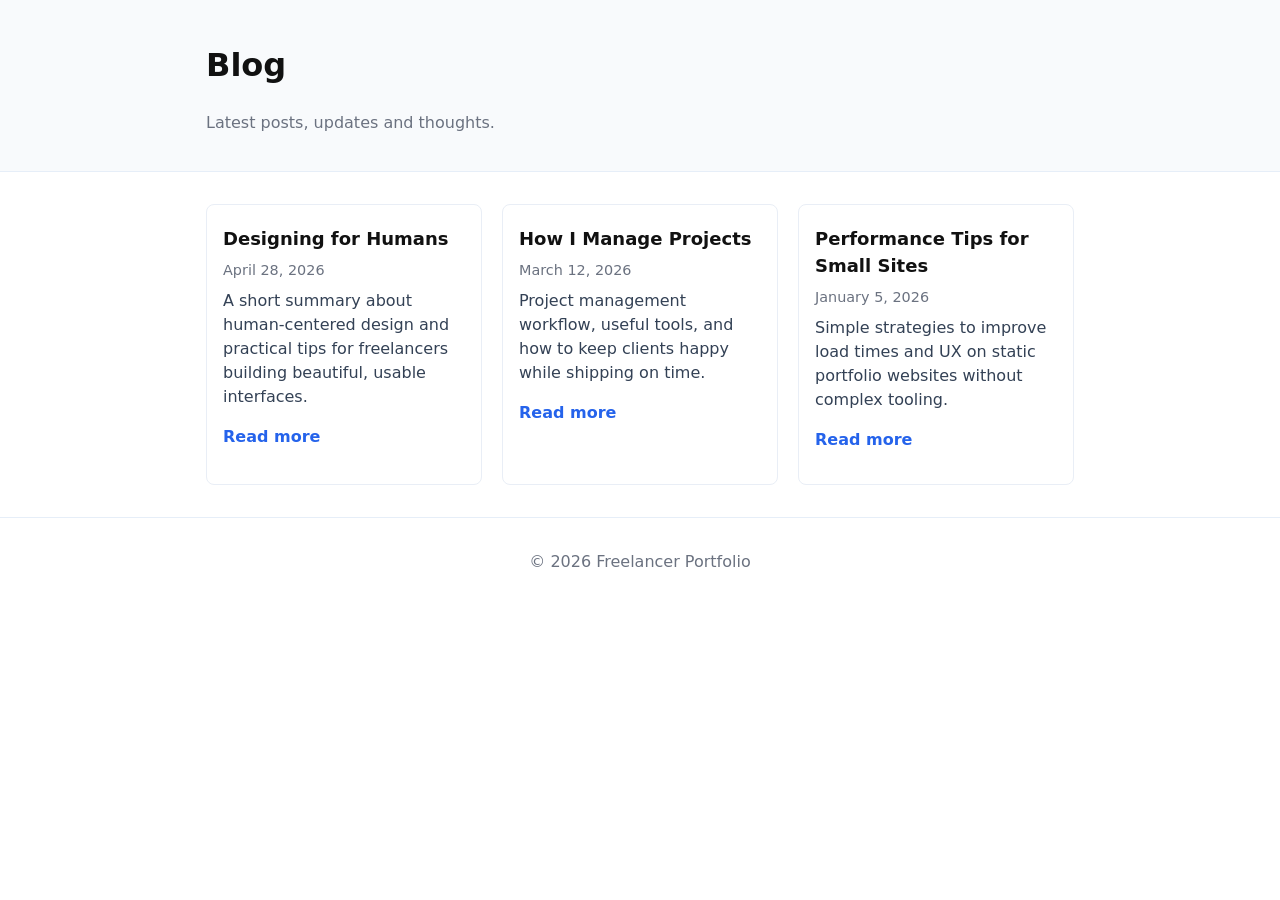
==== blog.html @ 763815da "Add blog page and shared stylesheet" ====
<!doctype html>
<html lang="en">
<head>
  <meta charset="utf-8">
  <meta name="viewport" content="width=device-width,initial-scale=1">
  <title>Blog — Freelancer Portfolio</title>
  <link rel="stylesheet" href="css/style.css">
  <meta name="description" content="Blog page with sample posts">
</head>
<body>
  <header class="site-header">
    <div class="container">
      <h1>Blog</h1>
      <p class="lead">Latest posts, updates and thoughts.</p>
    </div>
  </header>

  <main class="container">
    <section class="posts" aria-label="Blog posts">

      <article class="post">
        <header>
          <h2 class="post-title">Designing for Humans</h2>
          <time datetime="2026-04-28" class="post-date">April 28, 2026</time>
        </header>
        <p class="post-summary">A short summary about human-centered design and practical tips for freelancers building beautiful, usable interfaces.</p>
        <p><a class="read-more" href="#">Read more</a></p>
      </article>

      <article class="post">
        <header>
          <h2 class="post-title">How I Manage Projects</h2>
          <time datetime="2026-03-12" class="post-date">March 12, 2026</time>
        </header>
        <p class="post-summary">Project management workflow, useful tools, and how to keep clients happy while shipping on time.</p>
        <p><a class="read-more" href="#">Read more</a></p>
      </article>

      <article class="post">
        <header>
          <h2 class="post-title">Performance Tips for Small Sites</h2>
          <time datetime="2026-01-05" class="post-date">January 5, 2026</time>
        </header>
        <p class="post-summary">Simple strategies to improve load times and UX on static portfolio websites without complex tooling.</p>
        <p><a class="read-more" href="#">Read more</a></p>
      </article>

    </section>
  </main>

  <footer class="site-footer">
    <div class="container">© 2026 Freelancer Portfolio</div>
  </footer>

</body>
</html>
---- css/style.css ----
/* Shared stylesheet for the portfolio */
:root{
  --max-width: 900px;
  --accent:#2563eb;
  --muted:#6b7280;
  --bg:#ffffff;
  --surface:#f8fafc;
}
*{box-sizing:border-box}
body{font-family:system-ui,-apple-system,Segoe UI,Roboto,'Helvetica Neue',Arial;line-height:1.5;color:#111;margin:0;background:var(--bg)}
.container{max-width:var(--max-width);margin:0 auto;padding:1rem}
.site-header{background:var(--surface);border-bottom:1px solid #e6eef8}
.site-header .container{padding:1.25rem 1rem}
.lead{color:var(--muted);margin-top:0}
.posts{display:grid;grid-template-columns:1fr;gap:1.25rem;padding:1rem 0}
.post{background:#fff;border:1px solid #e9eef6;padding:1rem;border-radius:8px}
.post-title{margin:.25rem 0 .5rem;font-size:1.125rem}
.post-date{display:block;color:var(--muted);font-size:.9rem;margin-bottom:.5rem}
.post-summary{margin:0 0 .75rem;color:#334155}
.read-more{color:var(--accent);text-decoration:none;font-weight:600}
.read-more:hover{text-decoration:underline}
.site-footer{border-top:1px solid #e6eef8;color:var(--muted);padding:1rem 0;text-align:center}

/* Responsive layout for larger screens */
@media (min-width:800px){
  .posts{grid-template-columns:repeat(2,1fr)}
}

@media (min-width:1200px){
  .posts{grid-template-columns:repeat(3,1fr)}
}
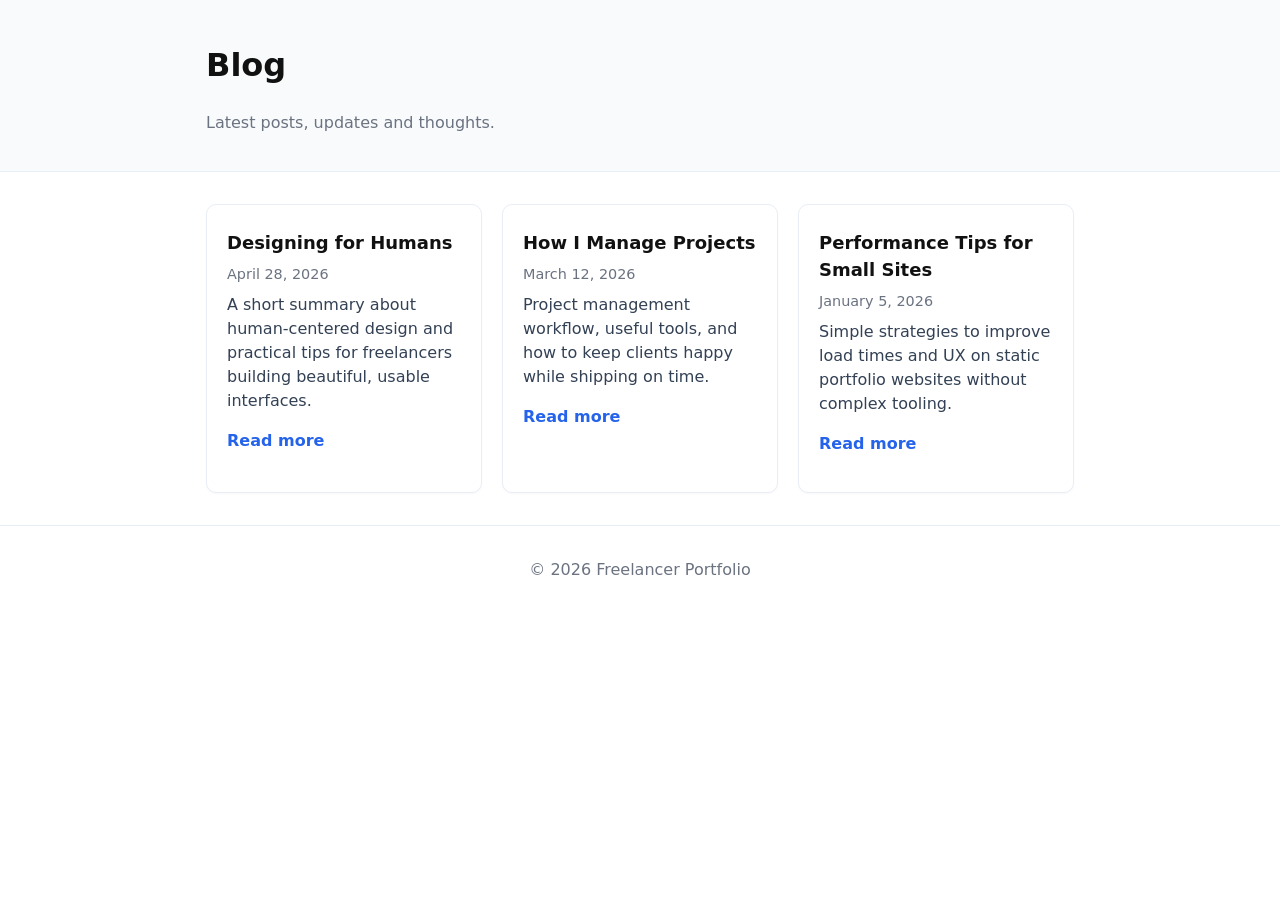
==== commit 9433b9e7: "Accessibility: add skip-link and main id to blog.html" ====
--- a/blog.html
+++ b/blog.html
@@ -8,6 +8,7 @@
   <meta name="description" content="Blog page with sample posts">
 </head>
 <body>
+  <a class="skip-link" href="#main-content">Skip to content</a>
   <header class="site-header">
     <div class="container">
       <h1>Blog</h1>
@@ -15,7 +16,7 @@
     </div>
   </header>
 
-  <main class="container">
+  <main id="main-content" class="container">
     <section class="posts" aria-label="Blog posts">
 
       <article class="post">
--- a/css/style.css
+++ b/css/style.css
@@ -8,12 +8,14 @@
 }
 *{box-sizing:border-box}
 body{font-family:system-ui,-apple-system,Segoe UI,Roboto,'Helvetica Neue',Arial;line-height:1.5;color:#111;margin:0;background:var(--bg)}
+.skip-link{position:fixed;left:0;top:0;background:#111;color:#fff;padding:.5rem .75rem;border-radius:0 0 6px 0;transform:translateY(-120%);transition:transform .18s ease-in-out;z-index:999}
+.skip-link:focus{transform:translateY(0)}
 .container{max-width:var(--max-width);margin:0 auto;padding:1rem}
 .site-header{background:var(--surface);border-bottom:1px solid #e6eef8}
 .site-header .container{padding:1.25rem 1rem}
 .lead{color:var(--muted);margin-top:0}
 .posts{display:grid;grid-template-columns:1fr;gap:1.25rem;padding:1rem 0}
-.post{background:#fff;border:1px solid #e9eef6;padding:1rem;border-radius:8px}
+.post{background:#fff;border:1px solid #e9eef6;padding:1.25rem;border-radius:10px;box-shadow:0 1px 2px rgba(16,24,40,0.03)}
 .post-title{margin:.25rem 0 .5rem;font-size:1.125rem}
 .post-date{display:block;color:var(--muted);font-size:.9rem;margin-bottom:.5rem}
 .post-summary{margin:0 0 .75rem;color:#334155}
